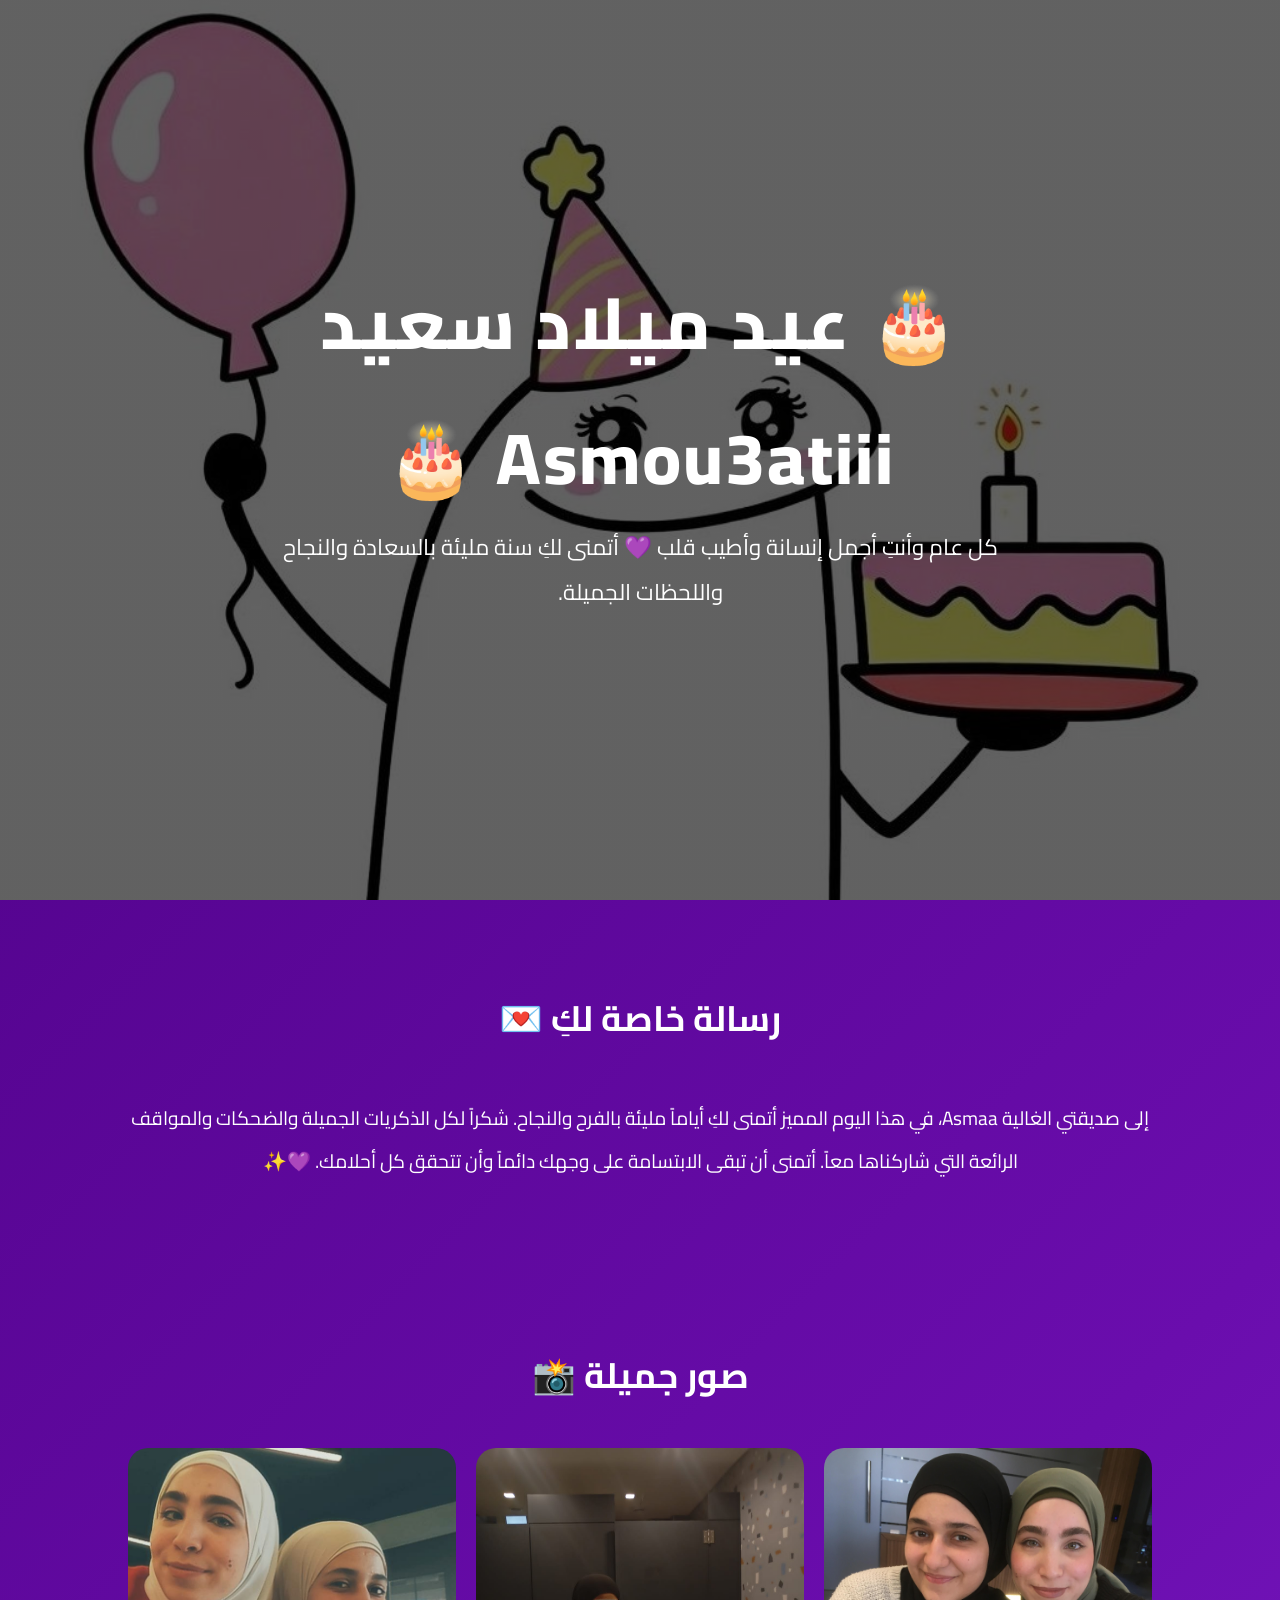
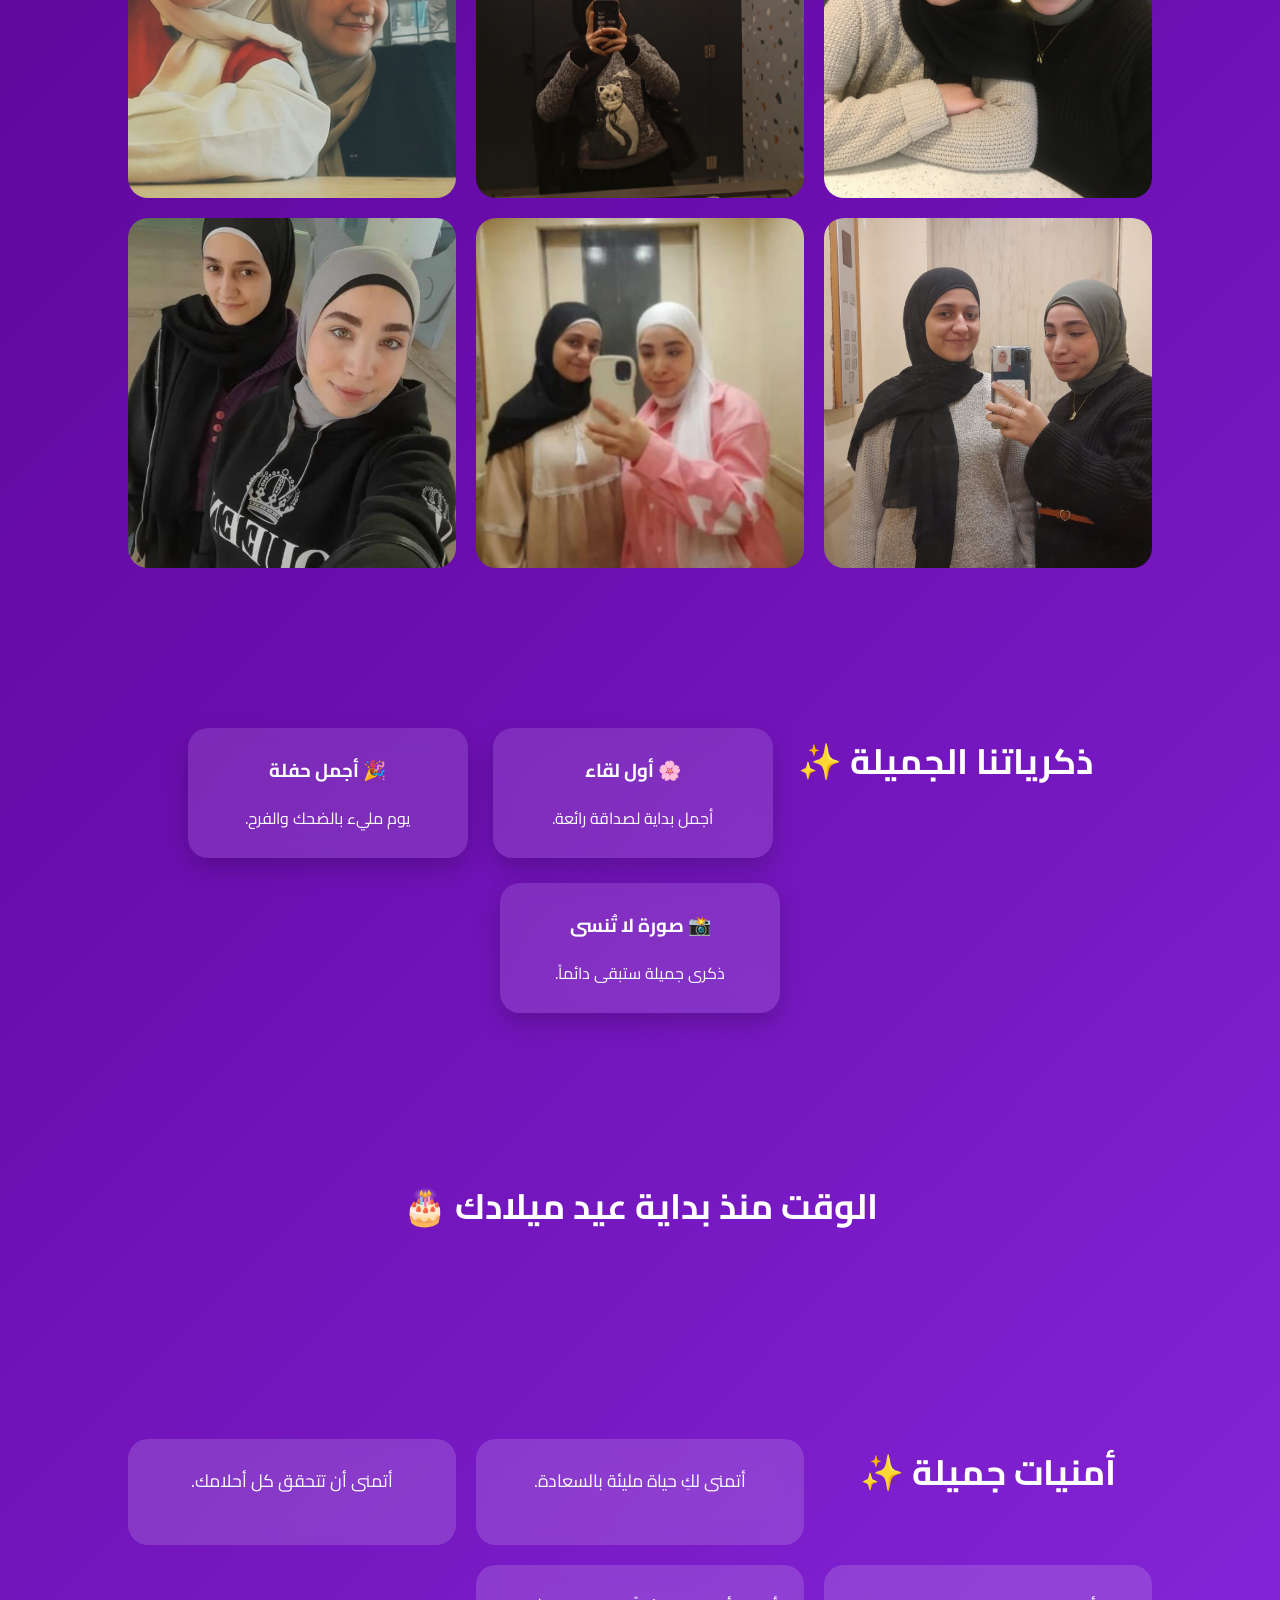
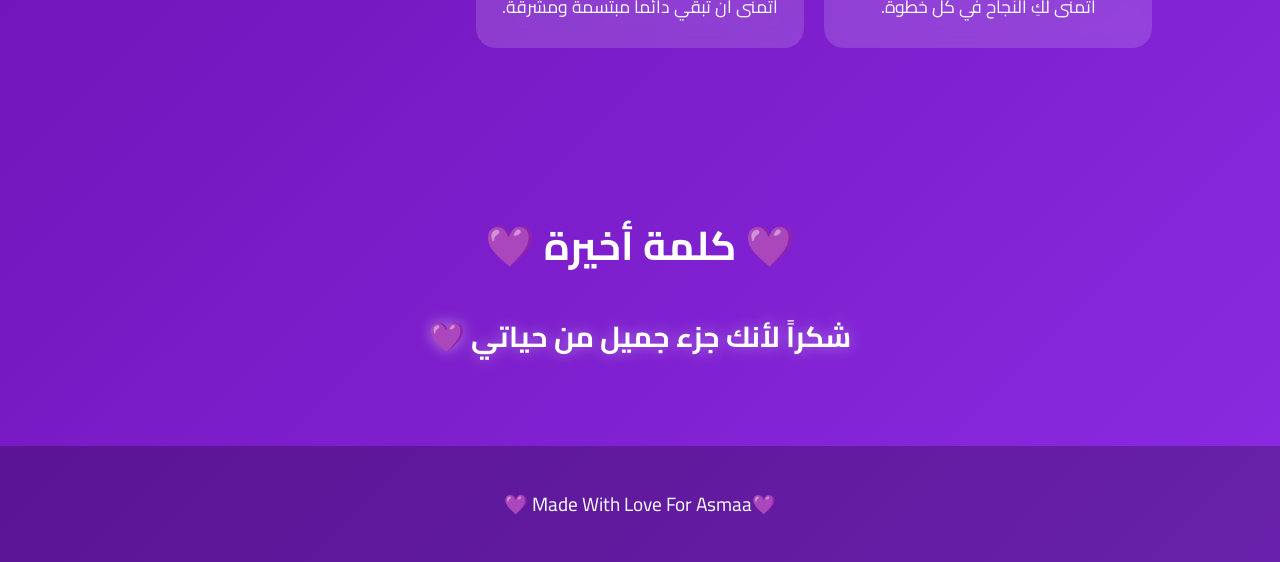
==== index.html @ b4e4f6f5 "Rename asmaa.html to index.html" ====
<!DOCTYPE html>
<html lang="ar" dir="rtl">
<head>
<meta charset="UTF-8">
<meta name="viewport" content="width=device-width, initial-scale=1.0">

<title>عيد ميلاد سعيد Asmaa 💜</title>

<link rel="preconnect" href="https://fonts.googleapis.com">
<link rel="preconnect" href="https://fonts.gstatic.com" crossorigin>

<link href="https://fonts.googleapis.com/css2?family=Cairo:wght@300;400;600;700;800&display=swap" rel="stylesheet">

<link rel="stylesheet" href="asmaa.css">
</head>

<body>

<div class="floating-hearts"></div>

<!-- Hero Section -->

<section class="hero">

<div class="overlay"></div>

<div class="hero-content">

<h1>🎂 عيد ميلاد سعيد Asmou3atiii 🎂</h1>

<p>
كل عام وأنتِ أجمل إنسانة وأطيب قلب 💜
أتمنى لكِ سنة مليئة بالسعادة والنجاح واللحظات الجميلة.
</p>

</div>

</section>

<!-- Birthday Message -->

<section class="message">

<h2>رسالة خاصة لكِ 💌</h2>

<p>
إلى صديقتي الغالية Asmaa،
في هذا اليوم المميز أتمنى لكِ أياماً مليئة بالفرح والنجاح.
شكراً لكل الذكريات الجميلة والضحكات والمواقف الرائعة التي شاركناها معاً.
أتمنى أن تبقى الابتسامة على وجهك دائماً وأن تتحقق كل أحلامك.
💜✨
</p>

</section>

<!-- Gallery -->

<section class="gallery" id="gallery">

<h2>صور جميلة 📸</h2>

<div class="gallery-container">

<img src="AS/1.jpeg" alt="">
<img src="AS/2.jpeg" alt="">
<img src="AS/3.jpeg" alt="">
<img src="AS/4.jpeg" alt="">
<img src="AS/5.jpeg" alt="">
<img src="AS/6.jpeg" alt="">

</div>

</section>

<!-- Memories -->

<section class="memories">

<h2>ذكرياتنا الجميلة ✨</h2>

<div class="memory-card">
<h3>🌸 أول لقاء</h3>
<p>أجمل بداية لصداقة رائعة.</p>
</div>

<div class="memory-card">
<h3>🎉 أجمل حفلة</h3>
<p>يوم مليء بالضحك والفرح.</p>
</div>

<div class="memory-card">
<h3>📸 صورة لا تُنسى</h3>
<p>ذكرى جميلة ستبقى دائماً.</p>
</div>

</section>

<!-- Countdown -->

<section class="countdown">

<h2>الوقت منذ بداية عيد ميلادك 🎂</h2>

<div id="timer"></div>

</section>

<!-- Wishes -->

<section class="wishes">

<h2>أمنيات جميلة ✨</h2>

<div class="wish-card">
أتمنى لكِ حياة مليئة بالسعادة.
</div>

<div class="wish-card">
أتمنى أن تتحقق كل أحلامك.
</div>

<div class="wish-card">
أتمنى لكِ النجاح في كل خطوة.
</div>

<div class="wish-card">
أتمنى أن تبقي دائماً مبتسمة ومشرقة.
</div>

</section>


<section class="final-message">

    <h2>💜 كلمة أخيرة 💜</h2>

    <p>
        شكراً لأنك جزء جميل من حياتي 💜
    </p>

</section>
<!-- Footer -->

<footer>

<p>
💜Made With Love For Asmaa 💜
</p>

</footer>

<script src="script.js"></script>

</body>
</html>
---- asmaa.css ----
*{
margin:0;
padding:0;
box-sizing:border-box;
font-family:'Cairo',sans-serif;
}
.hero::before{
content:"";
position:absolute;
top:0;
left:0;
width:100%;
height:100%;
background:rgba(0,0,0,0.45);
}
body{
background:linear-gradient(135deg,#4b0082,#6a0dad,#8a2be2);
color:white;
overflow-x:hidden;
}

/* Floating Hearts */

.floating-hearts{
position:fixed;
width:100%;
height:100%;
top:0;
left:0;
pointer-events:none;
z-index:1;
}

.floating-hearts::before,
.floating-hearts::after{
content:"💜";
position:absolute;
font-size:30px;
animation:float 10s linear infinite;
opacity:0.6;
}

.floating-hearts::before{
left:20%;
}

.floating-hearts::after{
left:80%;
animation-delay:5s;
}

@keyframes float{
0%{
transform:translateY(100vh);
opacity:0;
}
50%{
opacity:1;
}
100%{
transform:translateY(-100px);
opacity:0;
}
}

/* Hero */

.hero{
height:100vh;
display:flex;
justify-content:center;
align-items:center;
text-align:center;
padding:20px;
position:relative;
background:
linear-gradient(rgba(0,0,0,0.3),rgba(0,0,0,0.3)),url(asmaa.jpg);
background-size:cover;
background-position:center;
}

.hero-content{
max-width:800px;
z-index:2;
}

.hero h1{
font-size:4.5rem;
font-weight:800;
letter-spacing:2px;
animation: glow 2s infinite alternate;
}

.hero p{
font-size:1.4rem;
line-height:2;
margin-bottom:30px;
}

/* Sections */

section{
padding:80px 10%;
position:relative;
z-index:2;
}

section h2{
text-align:center;
margin-bottom:40px;
font-size:2.2rem;
}

/* Message */

.message{
text-align:center;
line-height:2.2;
font-size:1.2rem;
}

/* Gallery */

.gallery-container{
display:grid;
grid-template-columns:repeat(auto-fit,minmax(250px,1fr));
gap:20px;
}

.gallery-container img{
width:100%;
height:350px;
object-fit:cover;
border-radius:20px;
transition:.4s;
cursor:pointer;
}

.gallery-container img:hover{
transform:scale(1.05);
}

/* Memories */

.memories{
display:flex;
flex-wrap:wrap;
justify-content:center;
gap:25px;
}

.memory-card{
background:rgba(255,255,255,0.12);
backdrop-filter:blur(10px);
padding:25px;
border-radius:20px;
width:280px;
text-align:center;
box-shadow:0 10px 25px rgba(0,0,0,.2);
}

.memory-card h3{
margin-bottom:15px;
}

/* Countdown */

.countdown{
text-align:center;
}

#timer{
font-size:2rem;
font-weight:bold;
margin-top:20px;
}

/* Wishes */

.wishes{
display:grid;
grid-template-columns:repeat(auto-fit,minmax(250px,1fr));
gap:20px;
}

.wish-card{
background:rgba(255,255,255,.15);
padding:25px;
border-radius:20px;
text-align:center;
font-size:1.1rem;
backdrop-filter:blur(10px);
transition:.3s;
}

.wish-card:hover{
transform:translateY(-8px);
}
.final-message{
    text-align:center;
    padding:80px 20px;
}

.final-message h2{
    font-size:2.5rem;
    margin-bottom:25px;
}

.final-message p{
    font-size:1.8rem;
    font-weight:700;
    line-height:2;
    text-shadow:0 0 15px rgba(255,255,255,0.4);
}
/* Footer */

footer{
padding:40px;
text-align:center;
background:rgba(0,0,0,.25);
font-size:1.2rem;
}

/* Responsive */

@media(max-width:768px){

.hero h1{
font-size:2.5rem;
}

.hero p{
font-size:1.1rem;
}

section{
padding:60px 6%;
}

}

@keyframes glow{
from{
text-shadow:0 0 10px #fff;
}
to{
text-shadow:
0 0 20px #fff,
0 0 40px #d8b4fe,
0 0 60px #c084fc;
}
}
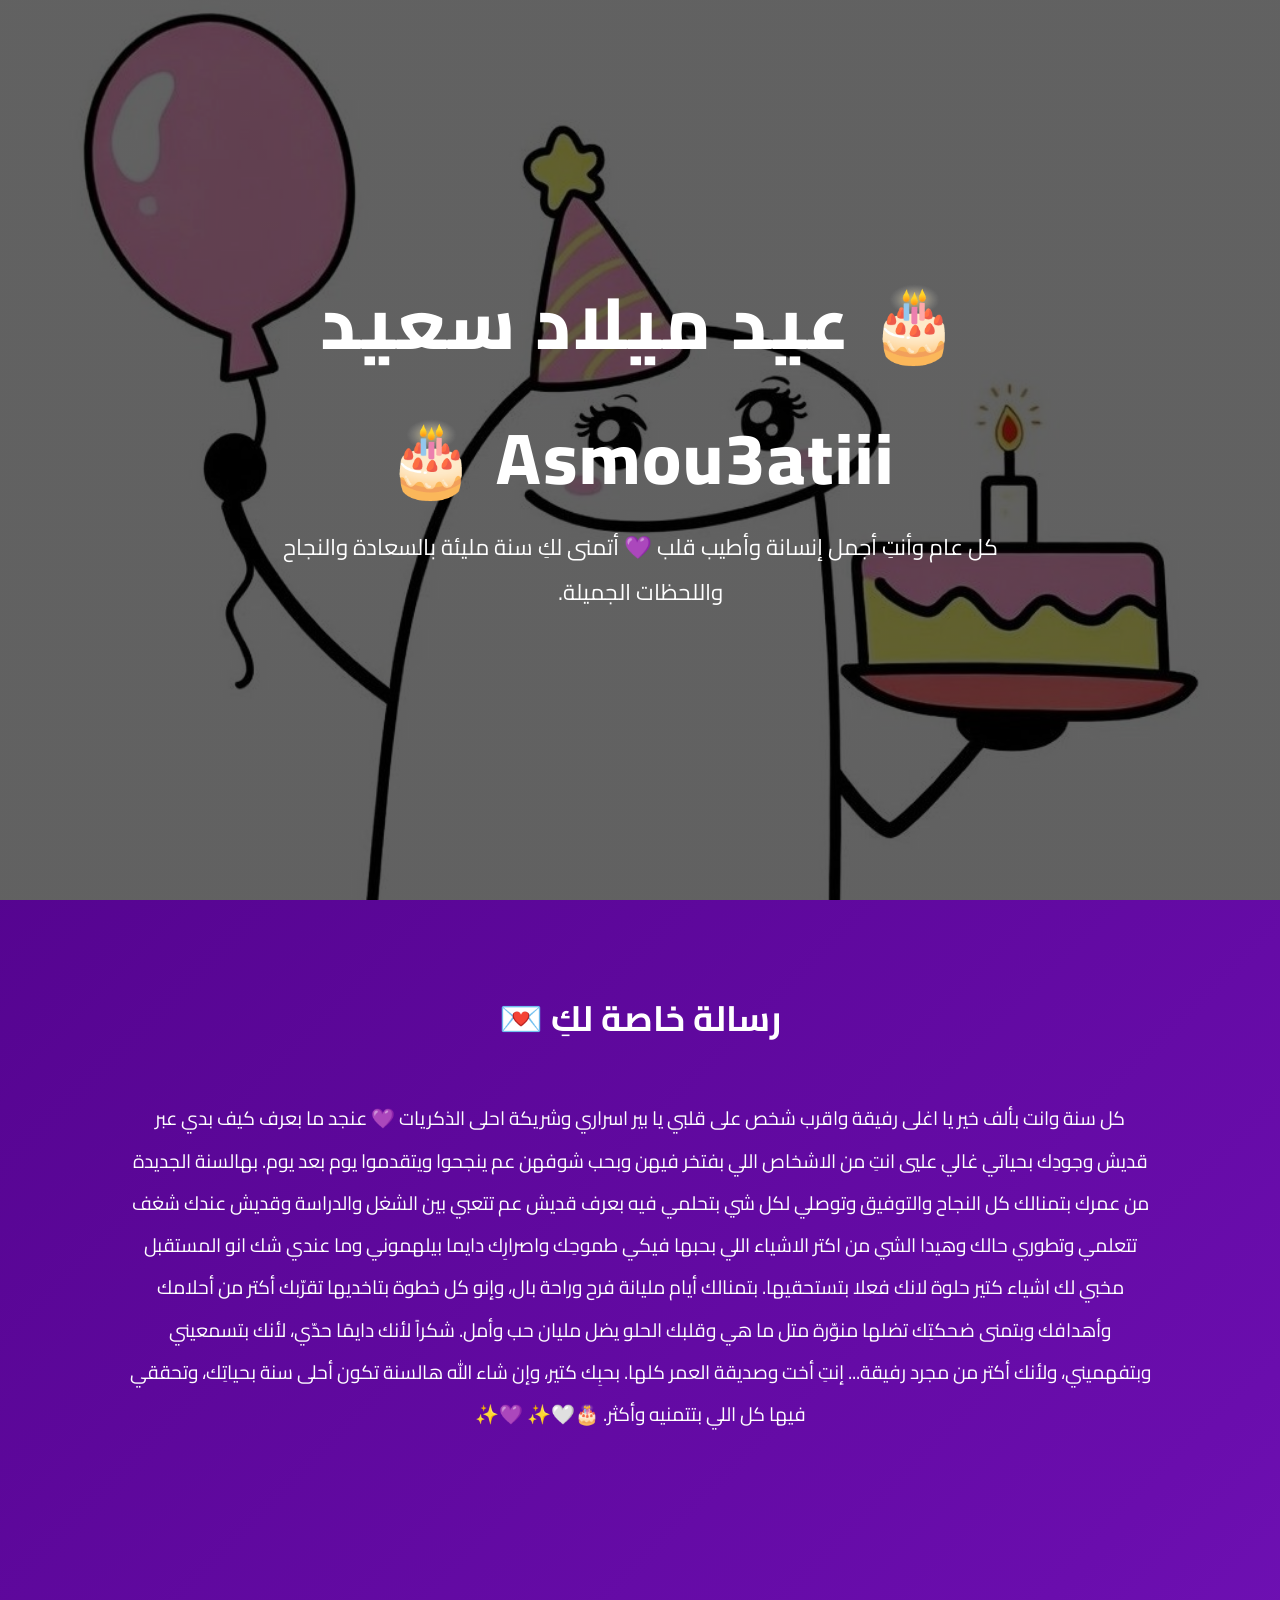
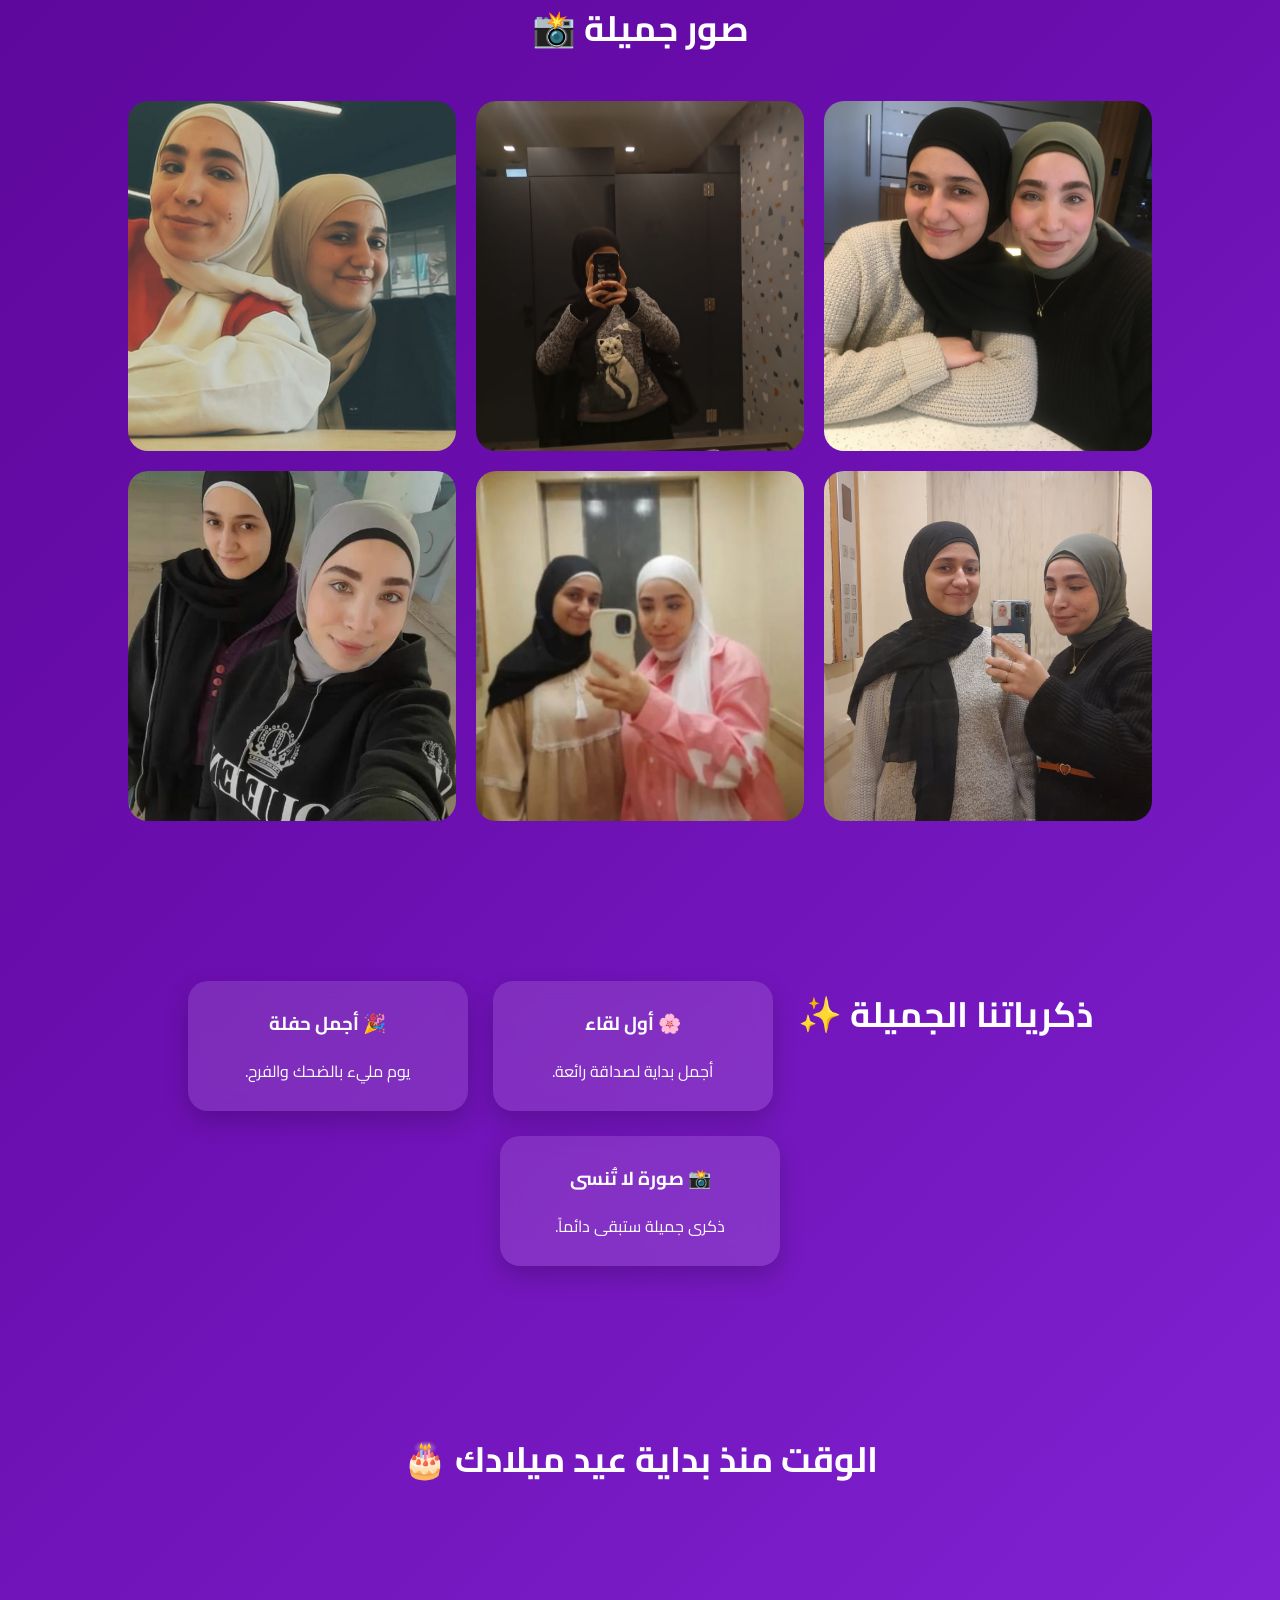
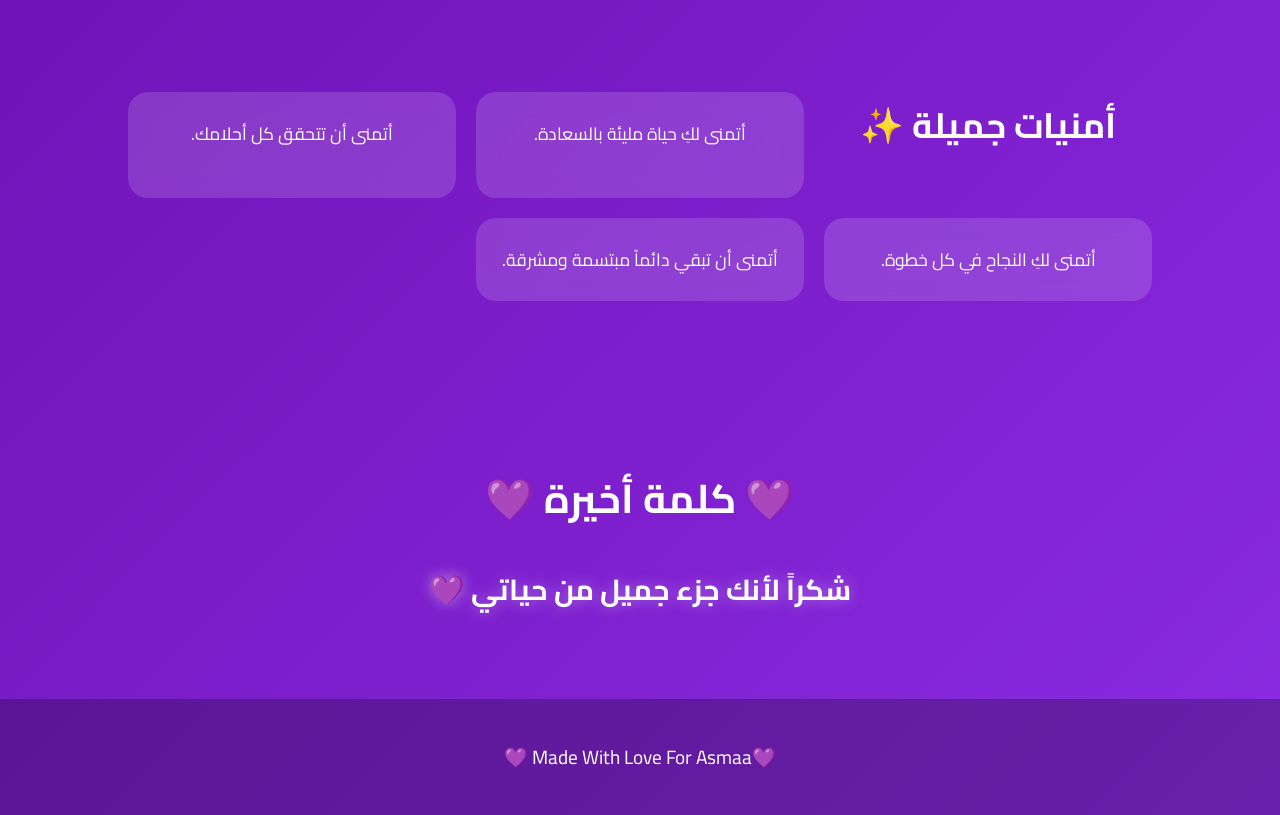
==== commit bec6daf9: "Update index.html" ====
--- a/index.html
+++ b/index.html
@@ -44,10 +44,18 @@
 <h2>رسالة خاصة لكِ 💌</h2>
 
 <p>
-إلى صديقتي الغالية Asmaa،
-في هذا اليوم المميز أتمنى لكِ أياماً مليئة بالفرح والنجاح.
-شكراً لكل الذكريات الجميلة والضحكات والمواقف الرائعة التي شاركناها معاً.
-أتمنى أن تبقى الابتسامة على وجهك دائماً وأن تتحقق كل أحلامك.
+كل سنة وانت بألف خير يا اغلى رفيقة واقرب شخص على قلبي يا بير اسراري وشريكة احلى الذكريات 💜
+
+عنجد ما بعرف كيف بدي عبر قديش وجودِك بحياتي غالي عليي انتِ من الاشخاص اللي بفتخر فيهن وبحب شوفهن عم ينجحوا ويتقدموا يوم بعد يوم.
+
+بهالسنة الجديدة من عمرك بتمنالك كل النجاح والتوفيق وتوصلي لكل شي بتحلمي فيه بعرف قديش عم تتعبي بين الشغل والدراسة وقديش عندك شغف تتعلمي وتطوري حالك وهيدا الشي من اكتر الاشياء اللي بحبها فيكي طموحِك واصرارِك دايما بيلهموني وما عندي شك انو المستقبل مخبي لك اشياء كتير حلوة لانك فعلا بتستحقيها.
+
+بتمنالك أيام مليانة فرح وراحة بال، وإنو كل خطوة بتاخديها تقرّبك أكتر من أحلامك وأهدافك وبتمنى ضحكتِك تضلها منوّرة متل ما هي وقلبك الحلو يضل مليان حب وأمل.
+
+شكراً لأنك دايمًا حدّي، لأنك بتسمعيني وبتفهميني، ولأنك أكتر من مجرد رفيقة... إنتِ أخت وصديقة العمر كلها.
+
+بحبِك كتير، وإن شاء الله هالسنة تكون أحلى سنة بحياتِك، وتحققي فيها كل اللي بتتمنيه وأكثر. 🎂🤍✨
+
 💜✨
 </p>
 
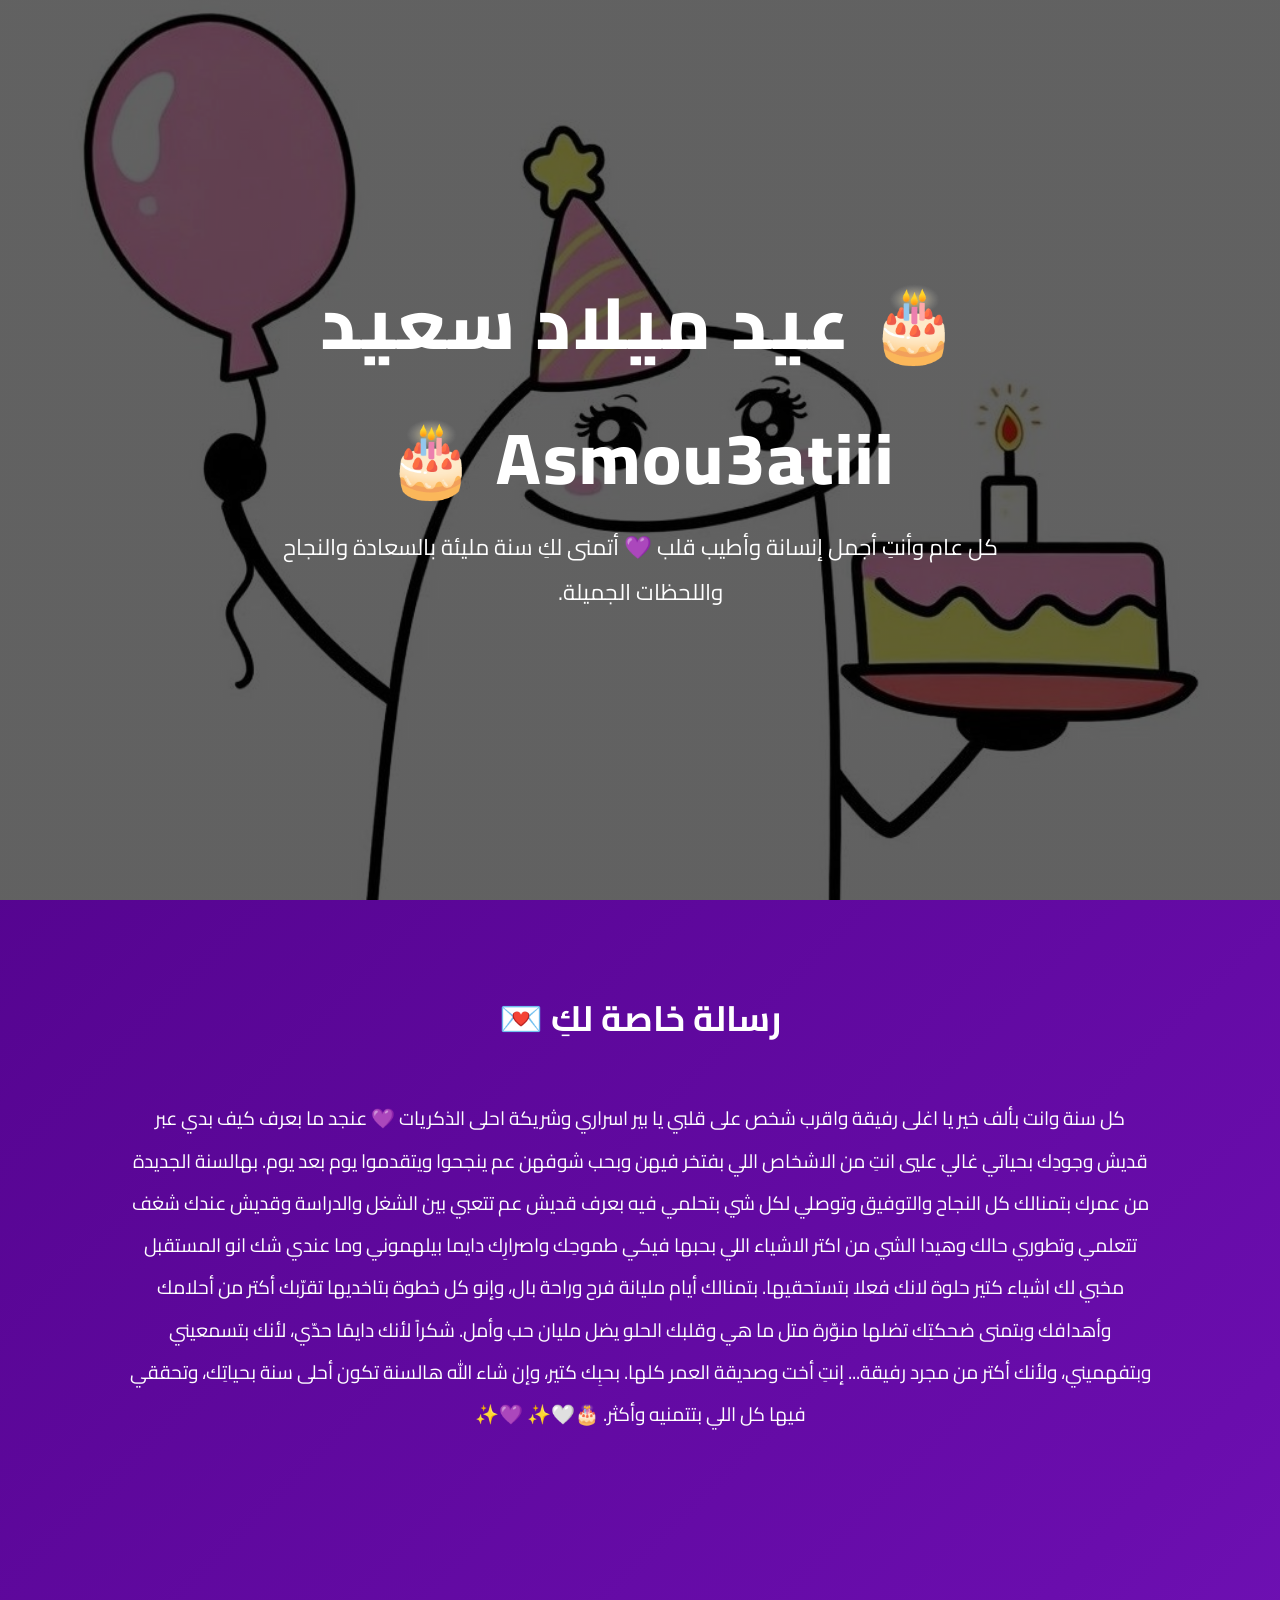
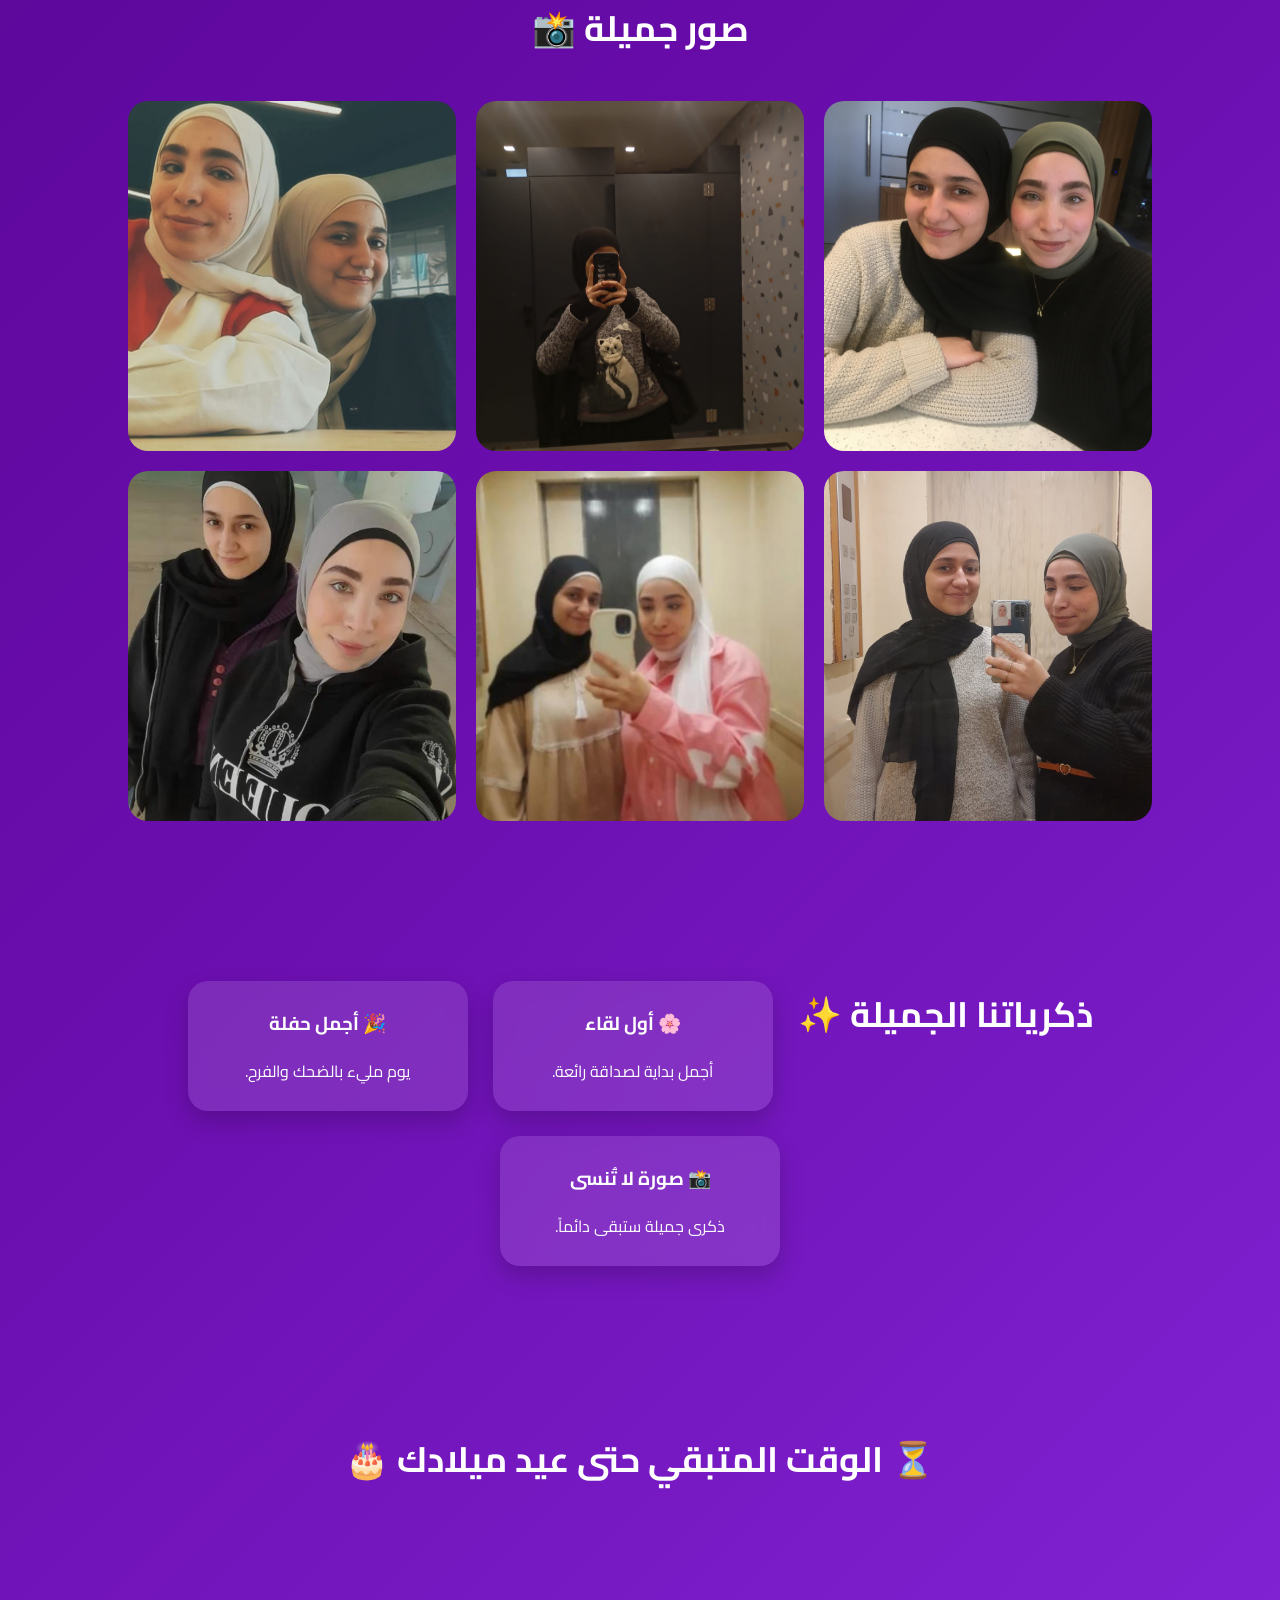
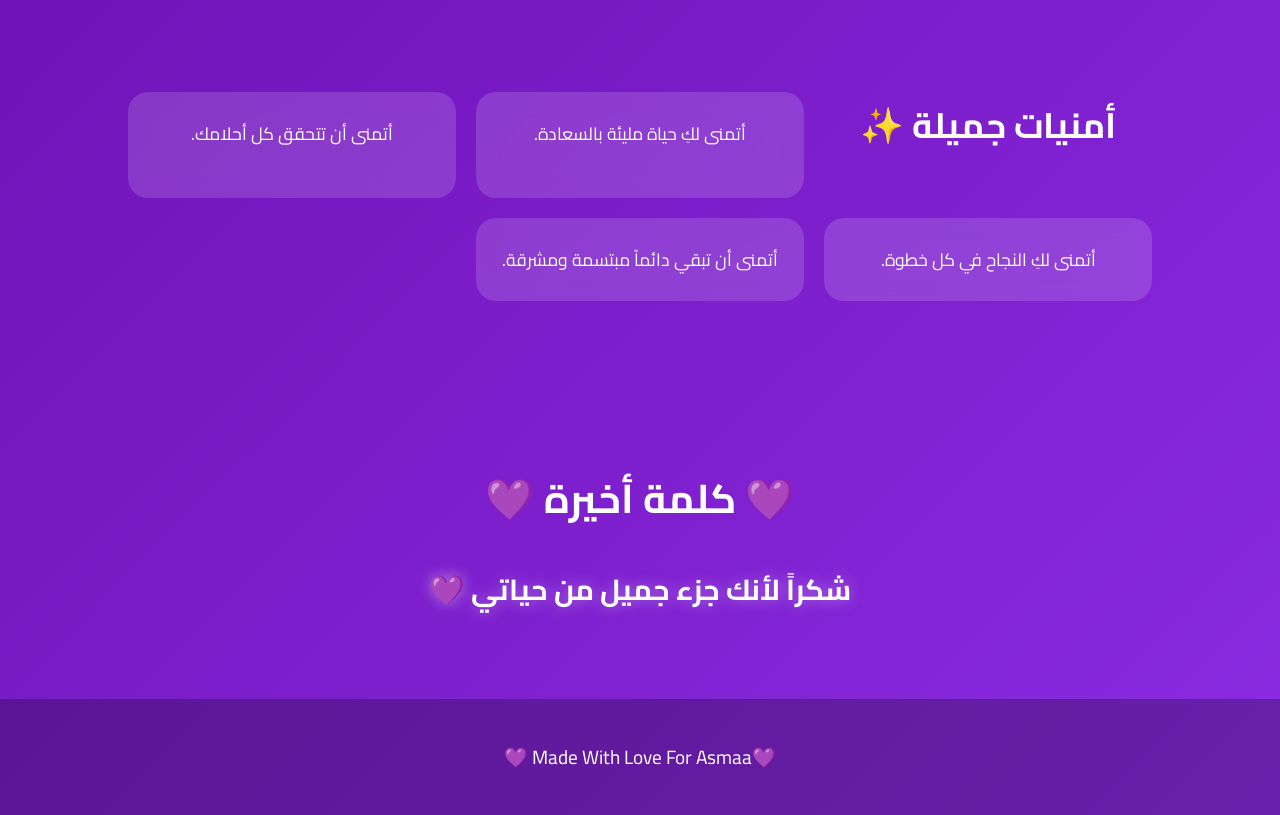
==== commit 118c5961: "Update index.html" ====
--- a/index.html
+++ b/index.html
@@ -107,7 +107,7 @@
 
 <section class="countdown">
 
-<h2>الوقت منذ بداية عيد ميلادك 🎂</h2>
+<h2>⏳ الوقت المتبقي حتى عيد ميلادك 🎂</h2>
 
 <div id="timer"></div>
 
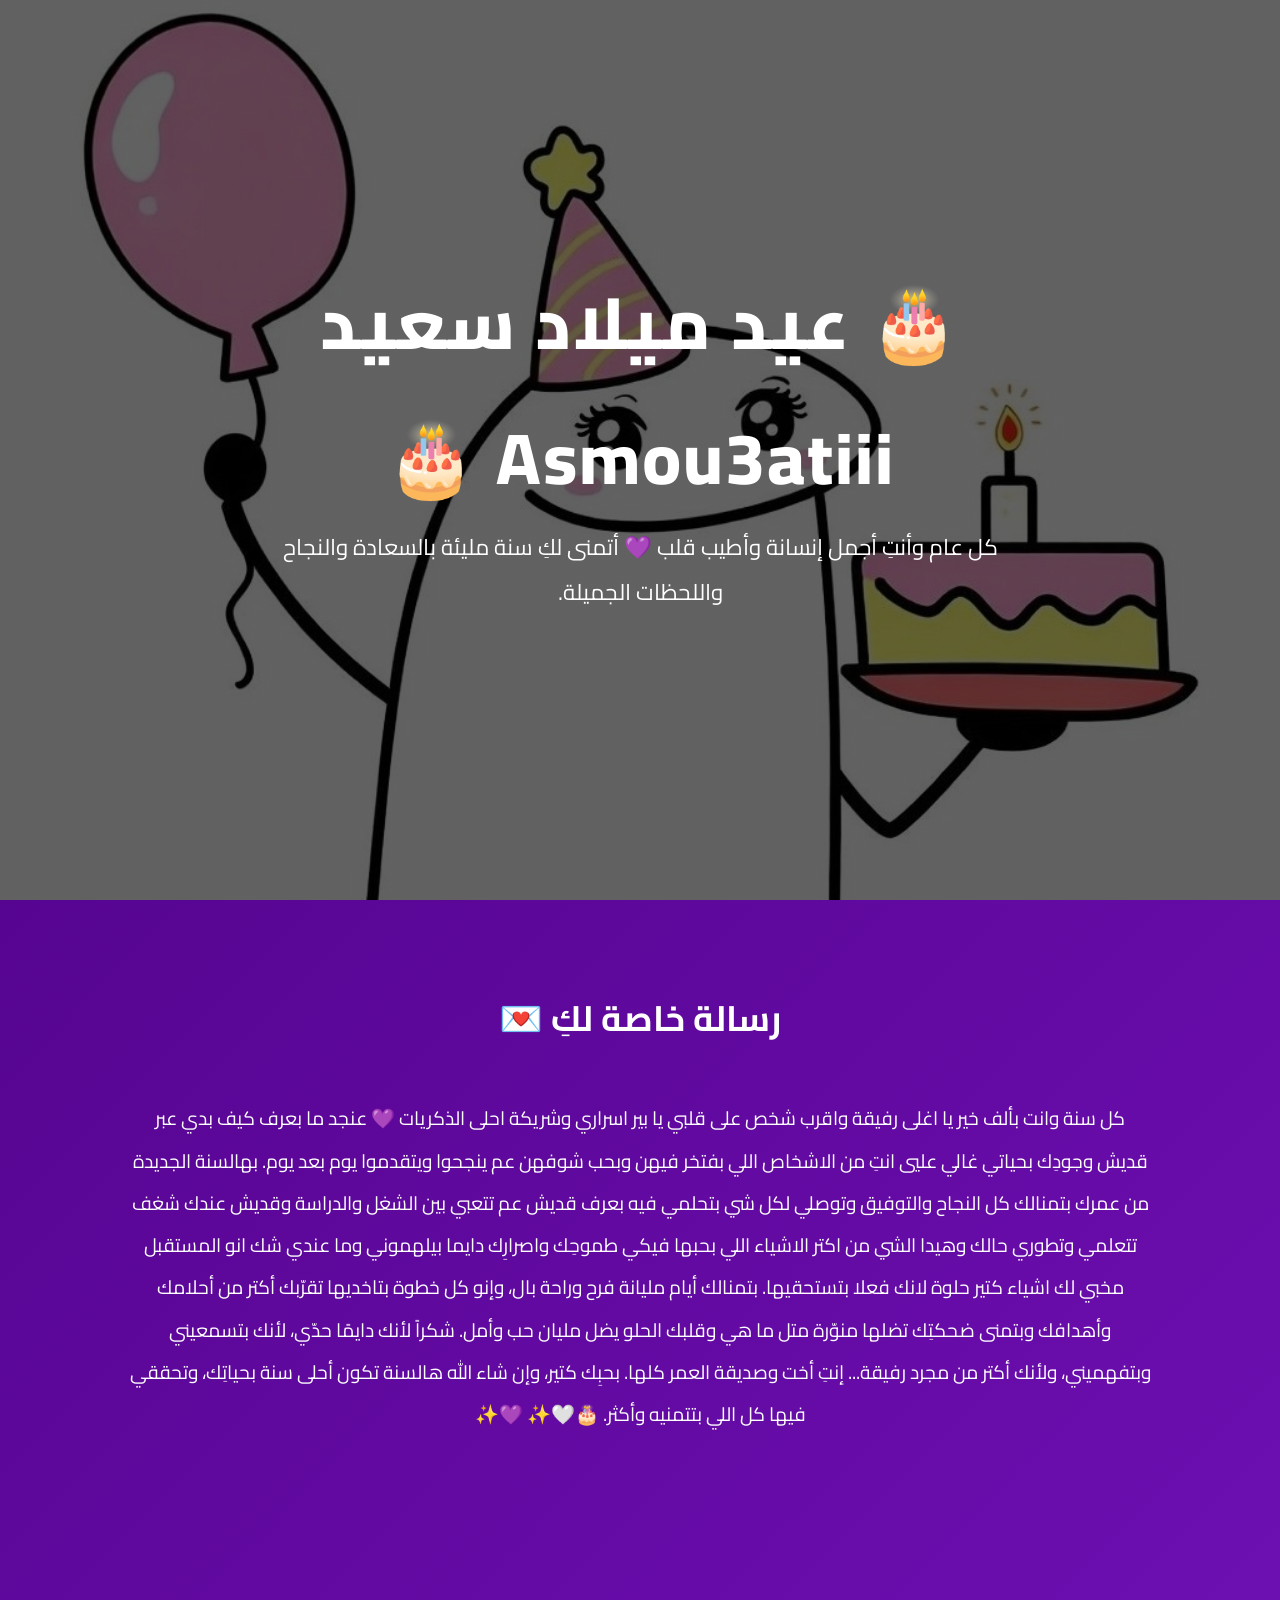
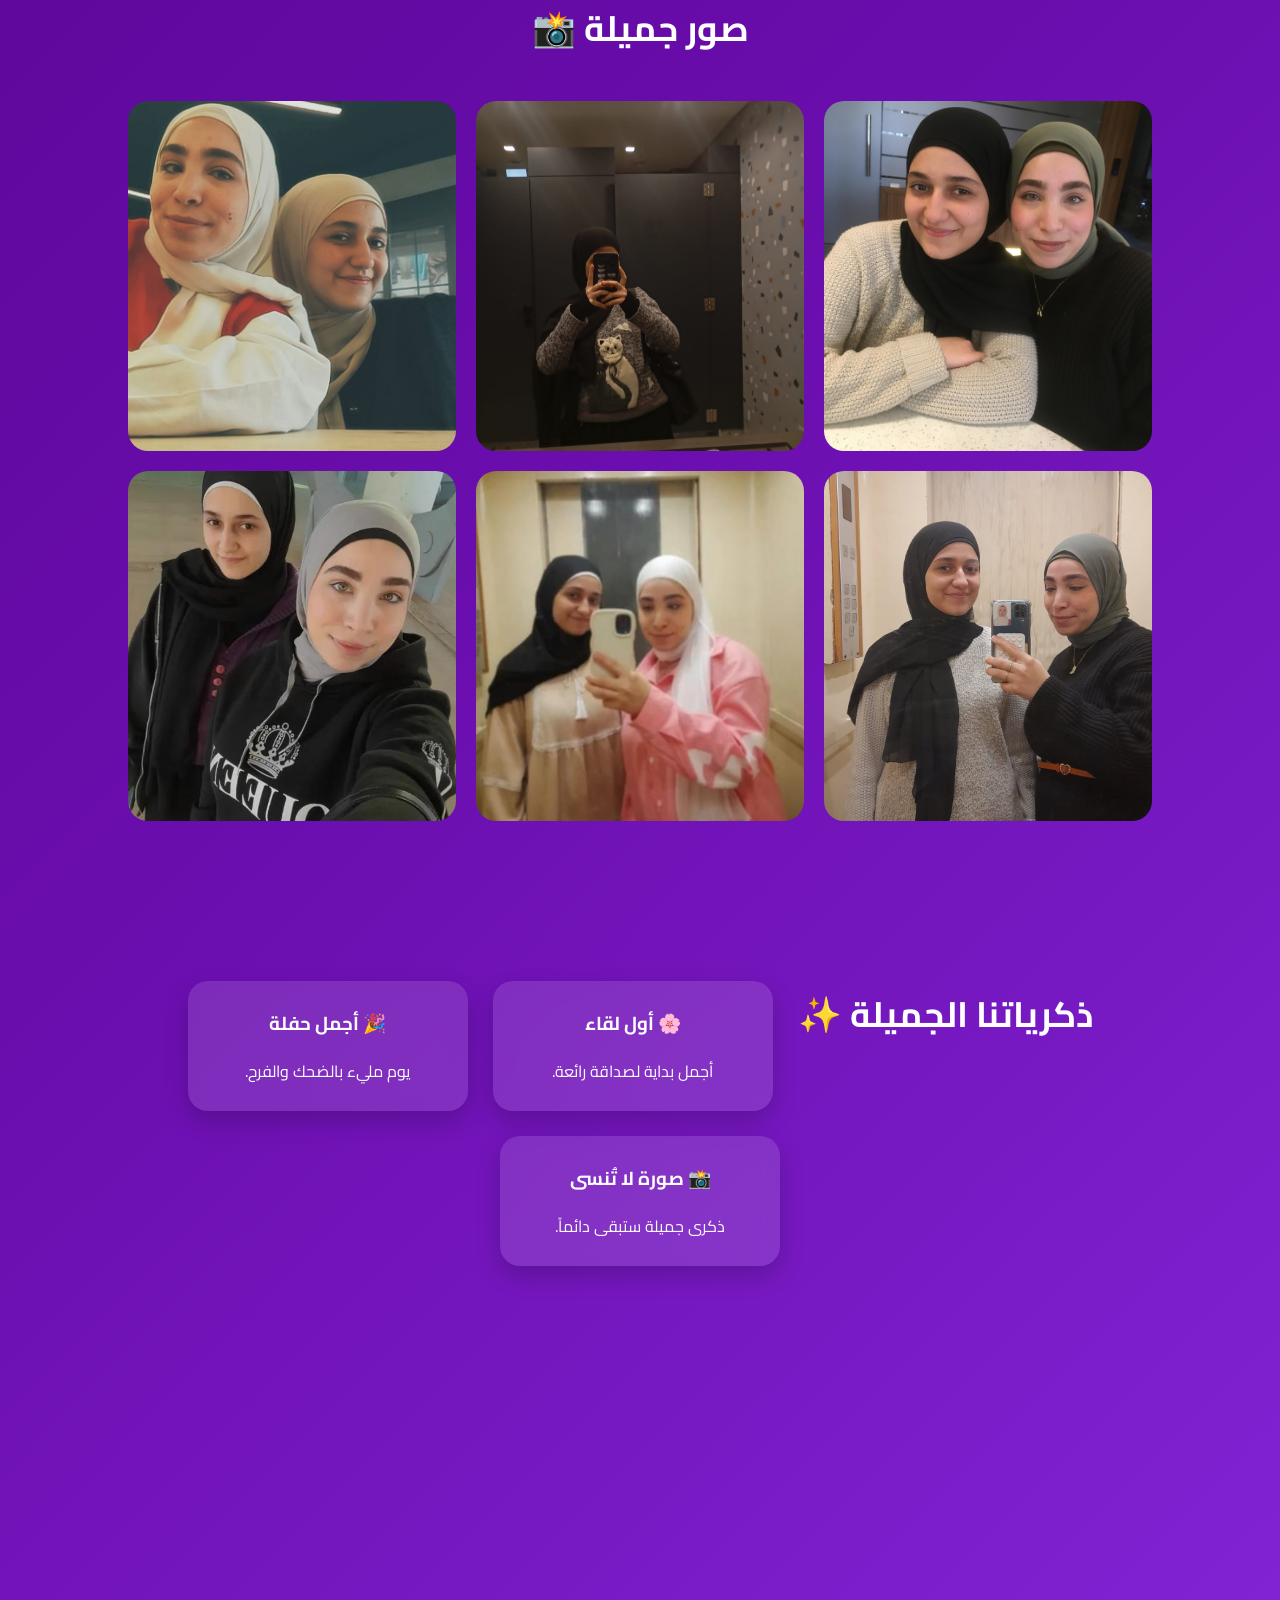
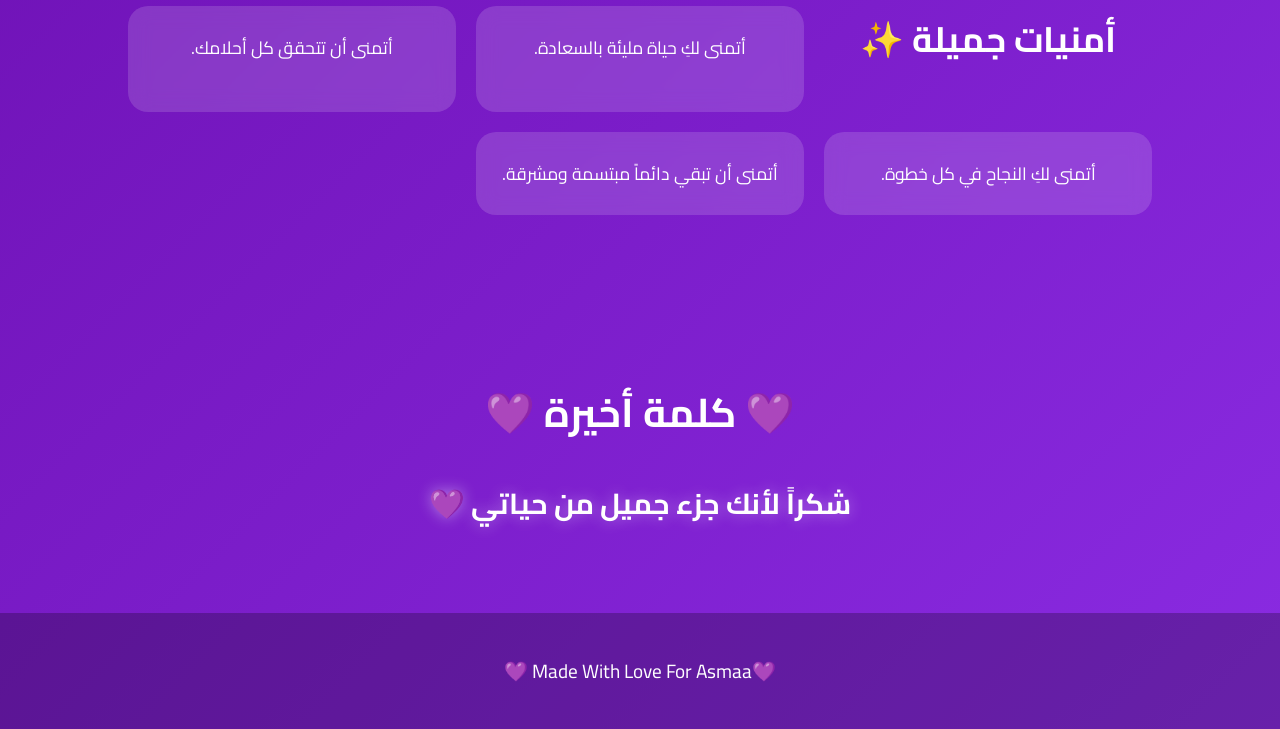
==== commit 6b39942b: "Fix HTML encoding issues in index.html" ====
--- a/index.html
+++ b/index.html
@@ -107,7 +107,6 @@
 
 <section class="countdown">
 
-<h2>⏳ الوقت المتبقي حتى عيد ميلادك 🎂</h2>
 
 <div id="timer"></div>
 
